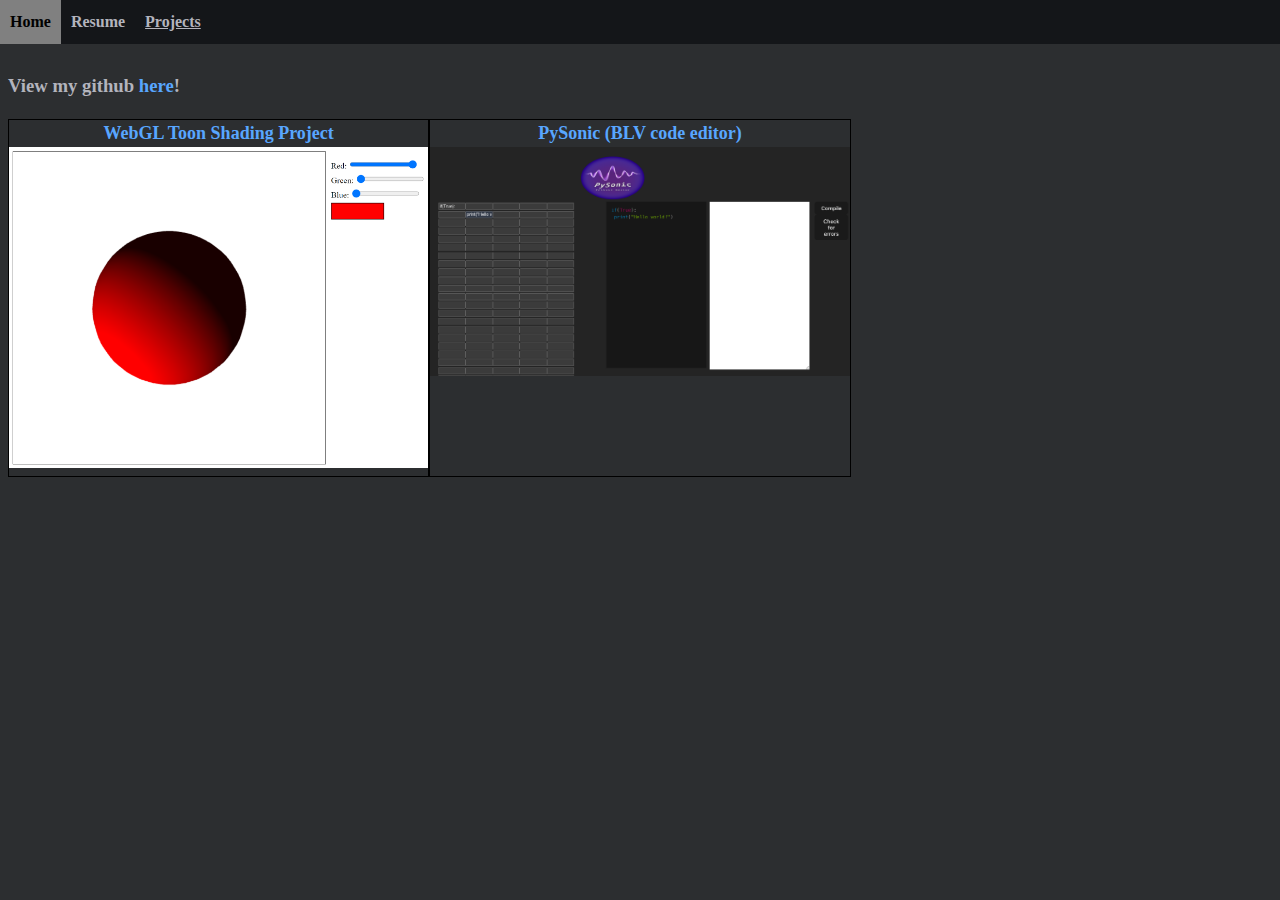
==== projects.html @ cb9e40db "added tab titles/favicons" ====
<!DOCTYPE html>

<html lang="en">
<meta charset="UTF-8">
<title>Carson Hellman - Projects</title>
<link type="image/png" sizes="16x16" rel="icon" href="./icons8-resume-website-16.png">
<meta name="viewport" content="width=device-width,initial-scale=1">
<link rel="stylesheet" href="web.css">

<nav>
<ul>
    <li><a href="./index.html">Home</a></li>
    <li><a href="./resume.html">Resume</a></li>
    <li><a class="selected" href="./projects.html">Projects</a></li>
</ul>
</nav>

<body>
    <h3>View my github <a href="https://github.com/carson-hellman">here</a>!</h3>
    <div class="grid">
        <div class="gridItem">
            <a href="./webglPproject.html">WebGL Toon Shading Project</a>
            <br>
            <img alt="Toon Shader Img" src="./toonImg.png">
        </div>
        <div class="gridItem">
            <a href="https://github.com/carson-hellman/PySonic">PySonic (BLV code editor)</a>
            <br>
            <img alt="PySonic Img" src="./PySonicImg.png">
        </div>
        <!--
        <div class="gridItem">
            <a href="https://carson-hellman.github.io/cs451/">Database Processing Class Projects</a>
            <br>
            <img alt="ER diagram Img" src="./databasesDiagram.png">
        </div>
        -->
    </div>
</body>

</html>
---- web.css ----
nav {
    position: fixed;
    top: 0px;
    left: 0px;
    background-color: rgb(20, 22, 25);
    overflow: hidden;
    width: 100%;
}

.selected {
    text-decoration: underline;
}

nav h3 {
    padding-left: 10px;
    color: black;
}

body {
    padding-top: 45px;
    color: rgb(179, 180, 189);
    background-color: rgb(44, 46, 48);
    line-height: 1.5;
}

ul {
    list-style-type: none;
    margin: 0;
    padding: 0;
    overflow: hidden;
  }

li {
    float: left;
}

li a {
    list-style-type: none;
    display: block;
    text-align: center;
    margin: 0;
    padding: 10px;
    text-decoration: none;
    color: rgb(179, 180, 189);
}

li a:hover {
    background-color: gray;
    color: black;
}

canvas {
    border: 1px solid black;
}

.controls {
    position: absolute;
    margin-left: 10px;
    display: inline-block;
}

.slider {
    margin-bottom: 10px;
}

#colorDisplay {
    width: 100px;
    height: 30px;
    border: 1px solid black;
    background-color: red;
}

.grid {
    display: grid;
    grid-template-columns: repeat(3,minmax(0, 1fr));
    row-gap: 50px;
    overflow: hidden;
    text-align: center;
    font-size: large;
}

.gridItem {
    position: relative;
    border: 0.5px solid black;
}

img {
    max-width: 100%;
    max-height: 100%;
}

.gridLink {
    margin-bottom: 0%;
}

.headshot {
    max-width: 25%;
    max-height: 20%;
    float: right;
}

a {
    color: rgb(88, 166, 255);
    font-weight: bold;
    text-decoration: none;
}

.smallPhoto {
    max-width: 30%;
    max-height: 10%;
}
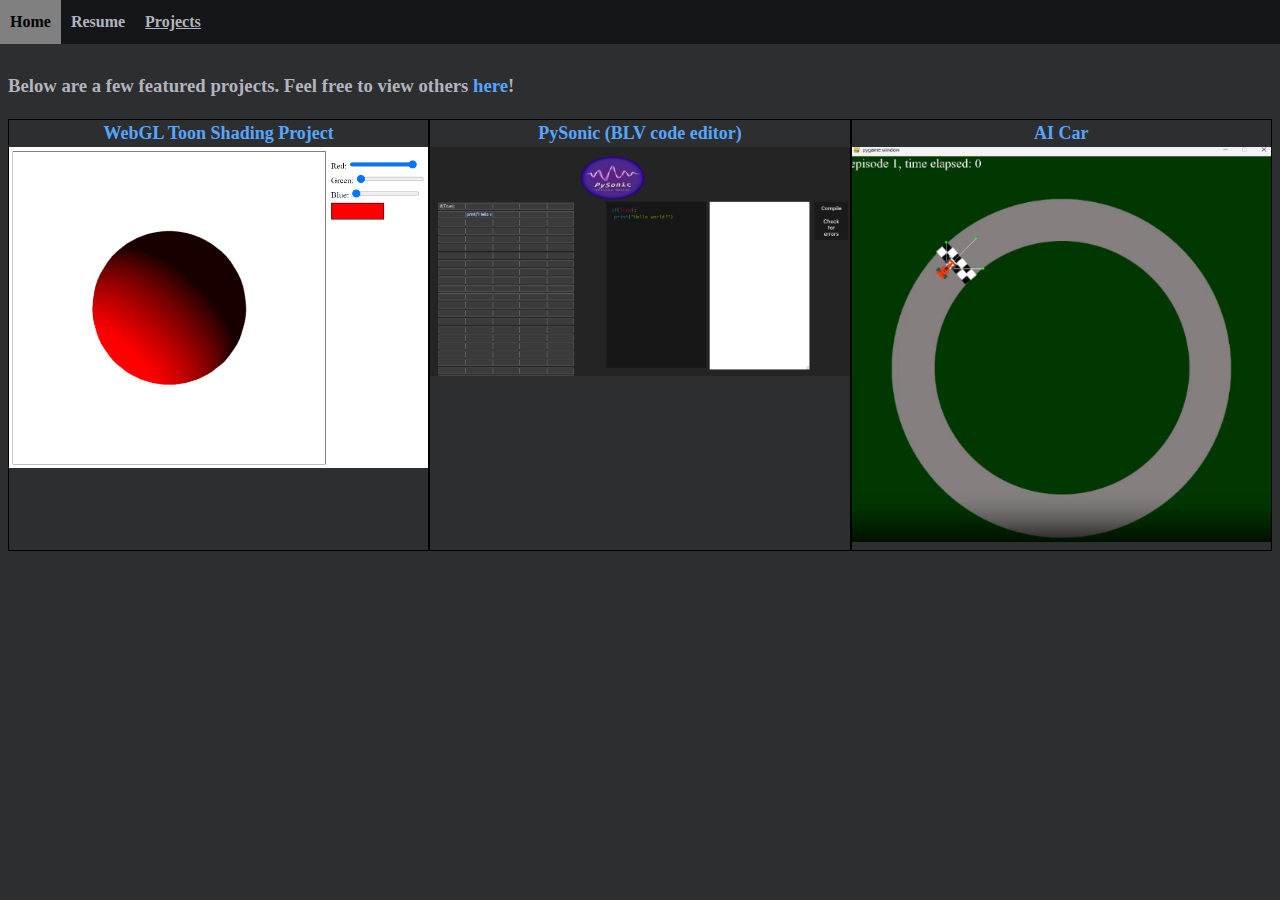
==== commit 0f803ec8: "updated projects page with AI project" ====
--- a/projects.html
+++ b/projects.html
@@ -16,7 +16,7 @@
 </nav>
 
 <body>
-    <h3>View my github <a href="https://github.com/carson-hellman">here</a>!</h3>
+    <h3>Below are a few featured projects. Feel free to view others <a href="https://github.com/carson-hellman">here</a>!</h3>
     <div class="grid">
         <div class="gridItem">
             <a href="./webglPproject.html">WebGL Toon Shading Project</a>
@@ -28,13 +28,11 @@
             <br>
             <img alt="PySonic Img" src="./PySonicImg.png">
         </div>
-        <!--
         <div class="gridItem">
-            <a href="https://carson-hellman.github.io/cs451/">Database Processing Class Projects</a>
+            <a href="https://github.com/carson-hellman/AI_car">AI Car</a>
             <br>
-            <img alt="ER diagram Img" src="./databasesDiagram.png">
+            <img alt="Car Preview Img" src="./preview_thumbnail.png">
         </div>
-        -->
     </div>
 </body>
 
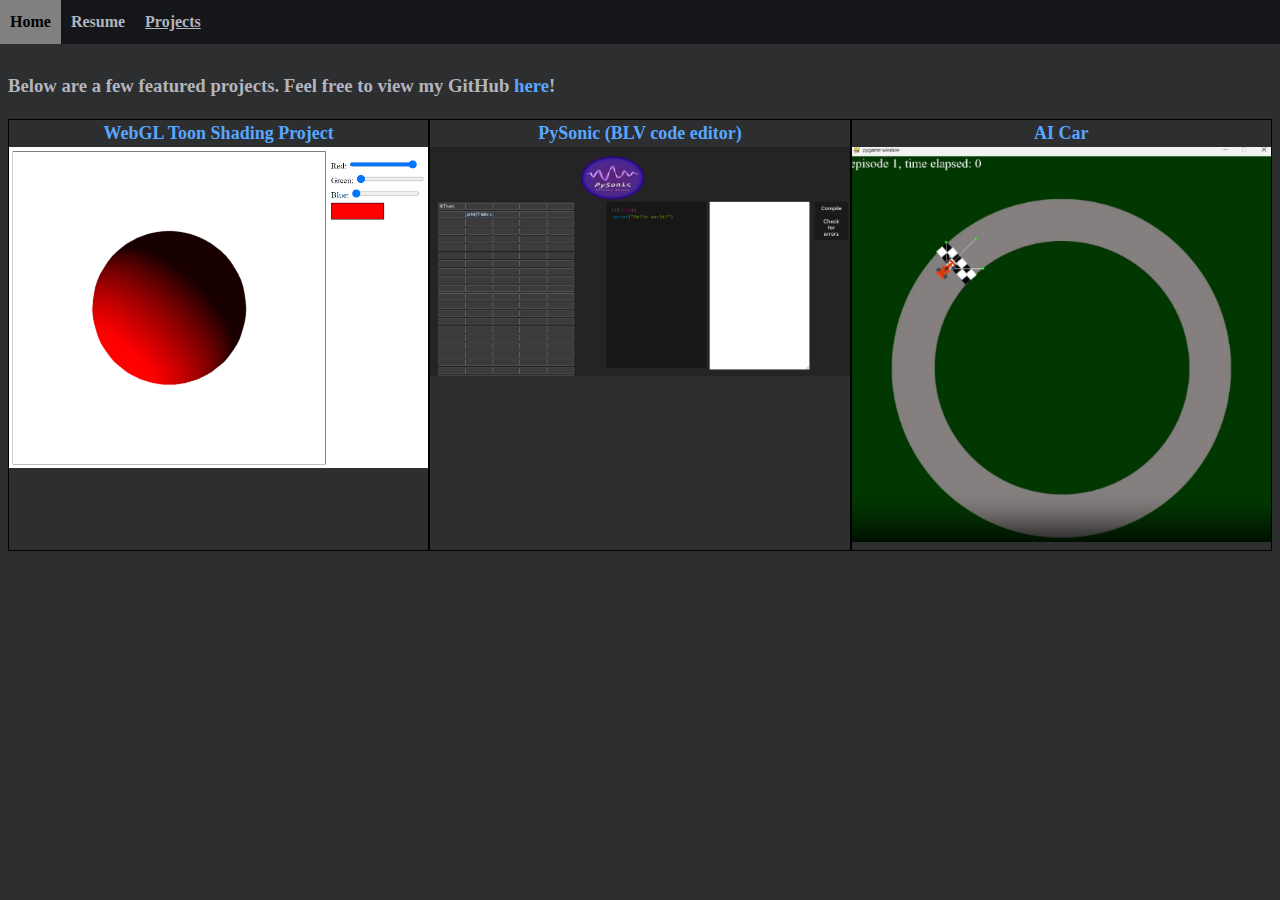
==== commit 2413a375: "Update projects.html" ====
--- a/projects.html
+++ b/projects.html
@@ -16,7 +16,7 @@
 </nav>
 
 <body>
-    <h3>Below are a few featured projects. Feel free to view others <a href="https://github.com/carson-hellman">here</a>!</h3>
+    <h3>Below are a few featured projects. Feel free to view my GitHub <a href="https://github.com/carson-hellman">here</a>!</h3>
     <div class="grid">
         <div class="gridItem">
             <a href="./webglPproject.html">WebGL Toon Shading Project</a>
@@ -36,4 +36,4 @@
     </div>
 </body>
 
-</html>+</html>
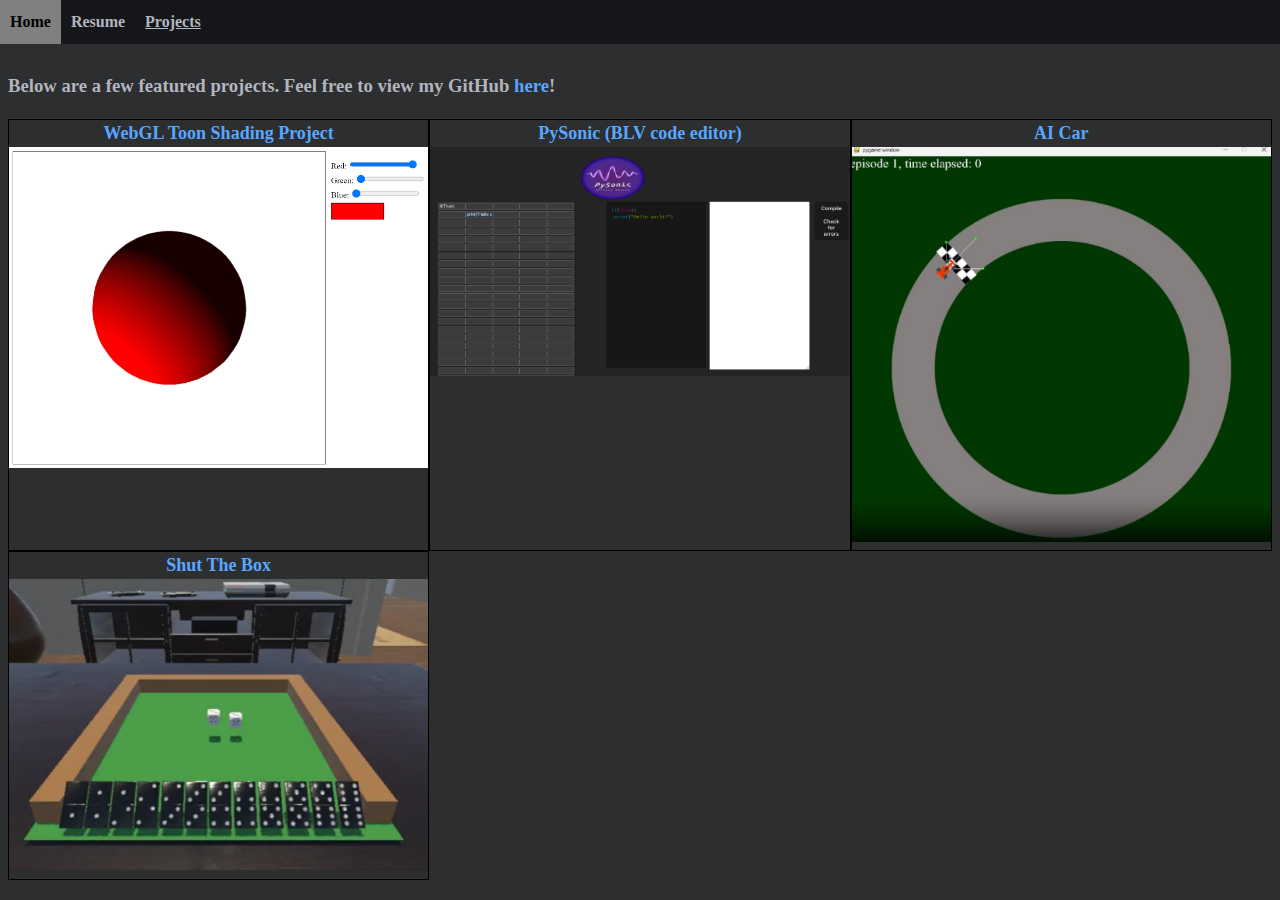
==== commit 5b3a98fb: "added new project: shut the box" ====
--- a/projects.html
+++ b/projects.html
@@ -33,6 +33,11 @@
             <br>
             <img alt="Car Preview Img" src="./preview_thumbnail.png">
         </div>
+        <div class="gridItem">
+            <a href="https://apps.apple.com/us/app/shut-the-box/id6677000074">Shut The Box</a>
+            <br>
+            <img alt="Shut The Box Preview Image" src="./ShutTheBoxImg.png">
+        </div> 
     </div>
 </body>
 
--- a/web.css
+++ b/web.css
@@ -73,7 +73,7 @@
 .grid {
     display: grid;
     grid-template-columns: repeat(3,minmax(0, 1fr));
-    row-gap: 50px;
+    row-gap: 0px;
     overflow: hidden;
     text-align: center;
     font-size: large;
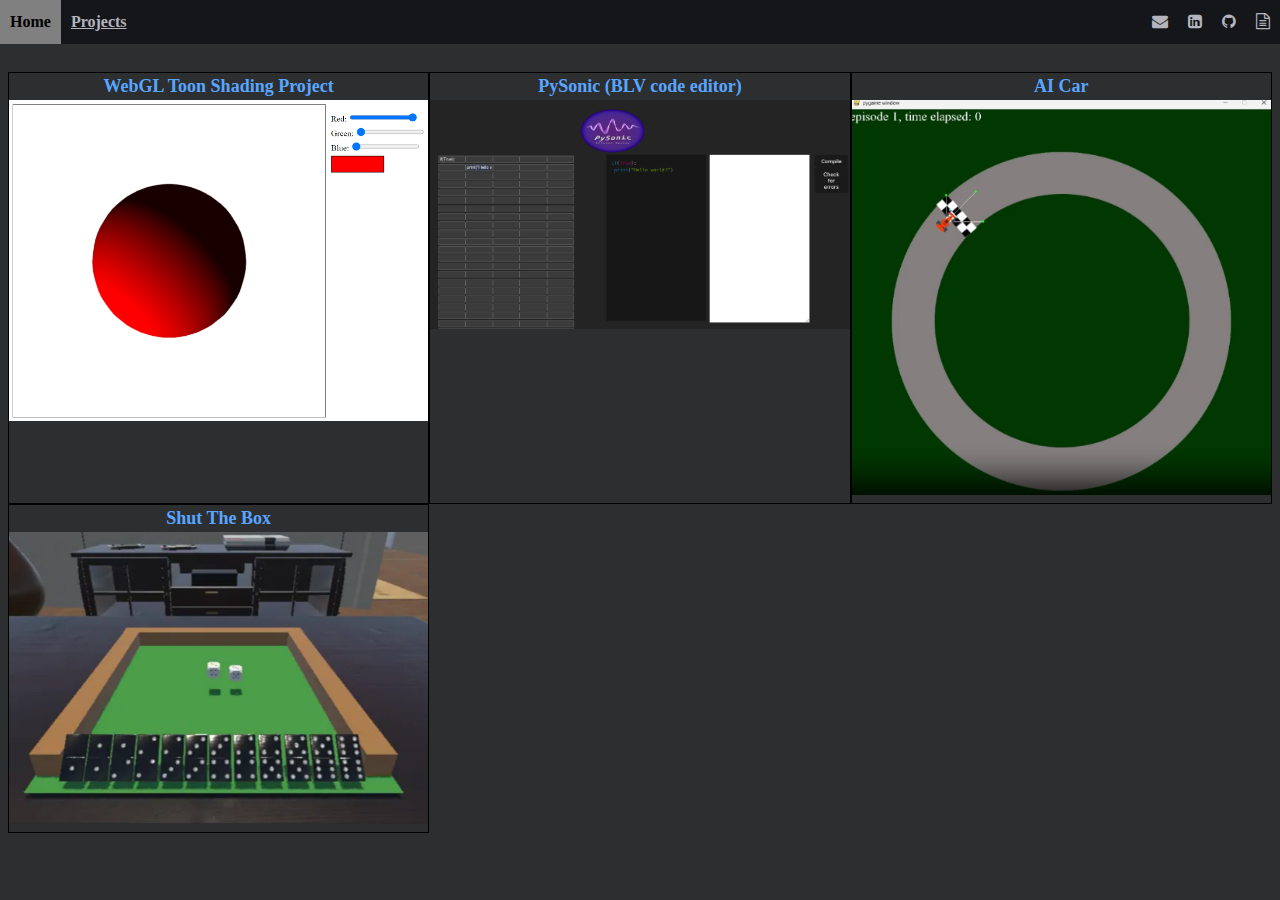
==== commit 45ff2393: "more visual updates" ====
--- a/projects.html
+++ b/projects.html
@@ -6,17 +6,22 @@
 <link type="image/png" sizes="16x16" rel="icon" href="./icons8-resume-website-16.png">
 <meta name="viewport" content="width=device-width,initial-scale=1">
 <link rel="stylesheet" href="web.css">
+<link rel="stylesheet" href="https://cdnjs.cloudflare.com/ajax/libs/font-awesome/4.7.0/css/font-awesome.min.css">
+
 
 <nav>
-<ul>
-    <li><a href="./index.html">Home</a></li>
-    <li><a href="./resume.html">Resume</a></li>
-    <li><a class="selected" href="./projects.html">Projects</a></li>
-</ul>
+    <ul>
+        <li><a href="./index.html">Home</a></li>
+        <li><a class="selected" href="./projects.html">Projects</a></li>
+        <li style="float: right;"><a href="./Carson_Hellman_Resume.pdf" download=""><i class="fa fa-file-text-o"></i></a></li>
+        <li style="float: right;"><a href="https://github.com/carson-hellman"><i class="fa fa-github"></i></a></li>
+        <li style="float: right;"><a href="https://www.linkedin.com/in/carson-hellman/"><i class="fa fa-linkedin-square"></i></a></li>
+        <li style="float: right;"><a href="mailto:carsonhellman@outlook.com"><i class="fa fa-envelope"></i></a></li>
+    </ul>
 </nav>
 
 <body>
-    <h3>Below are a few featured projects. Feel free to view my GitHub <a href="https://github.com/carson-hellman">here</a>!</h3>
+    <h3></h3>
     <div class="grid">
         <div class="gridItem">
             <a href="./webglPproject.html">WebGL Toon Shading Project</a>
--- a/web.css
+++ b/web.css
@@ -5,15 +5,11 @@
     background-color: rgb(20, 22, 25);
     overflow: hidden;
     width: 100%;
+    z-index: 99999;
 }
 
 .selected {
     text-decoration: underline;
-}
-
-nav h3 {
-    padding-left: 10px;
-    color: black;
 }
 
 body {
@@ -36,7 +32,7 @@
 
 li a {
     list-style-type: none;
-    display: block;
+    display: inline-block;
     text-align: center;
     margin: 0;
     padding: 10px;
@@ -94,9 +90,8 @@
 }
 
 .headshot {
-    max-width: 25%;
+    max-width: 50%;
     max-height: 20%;
-    float: right;
 }
 
 a {
@@ -108,4 +103,32 @@
 .smallPhoto {
     max-width: 30%;
     max-height: 10%;
-}+}
+
+.bio {
+    max-width: 50%;
+    display: block;
+    height: 100%;
+}
+
+.split {
+    height: 100%;
+    width: 50%;
+    position: fixed;
+    z-index: 1;
+    top: 8%;
+    overflow-x: hidden;
+  }
+
+.left {
+    left: 0%;
+}
+
+.right {
+    right: 0%;
+}
+
+.centered {
+    position: absolute;
+    text-align: center;
+  }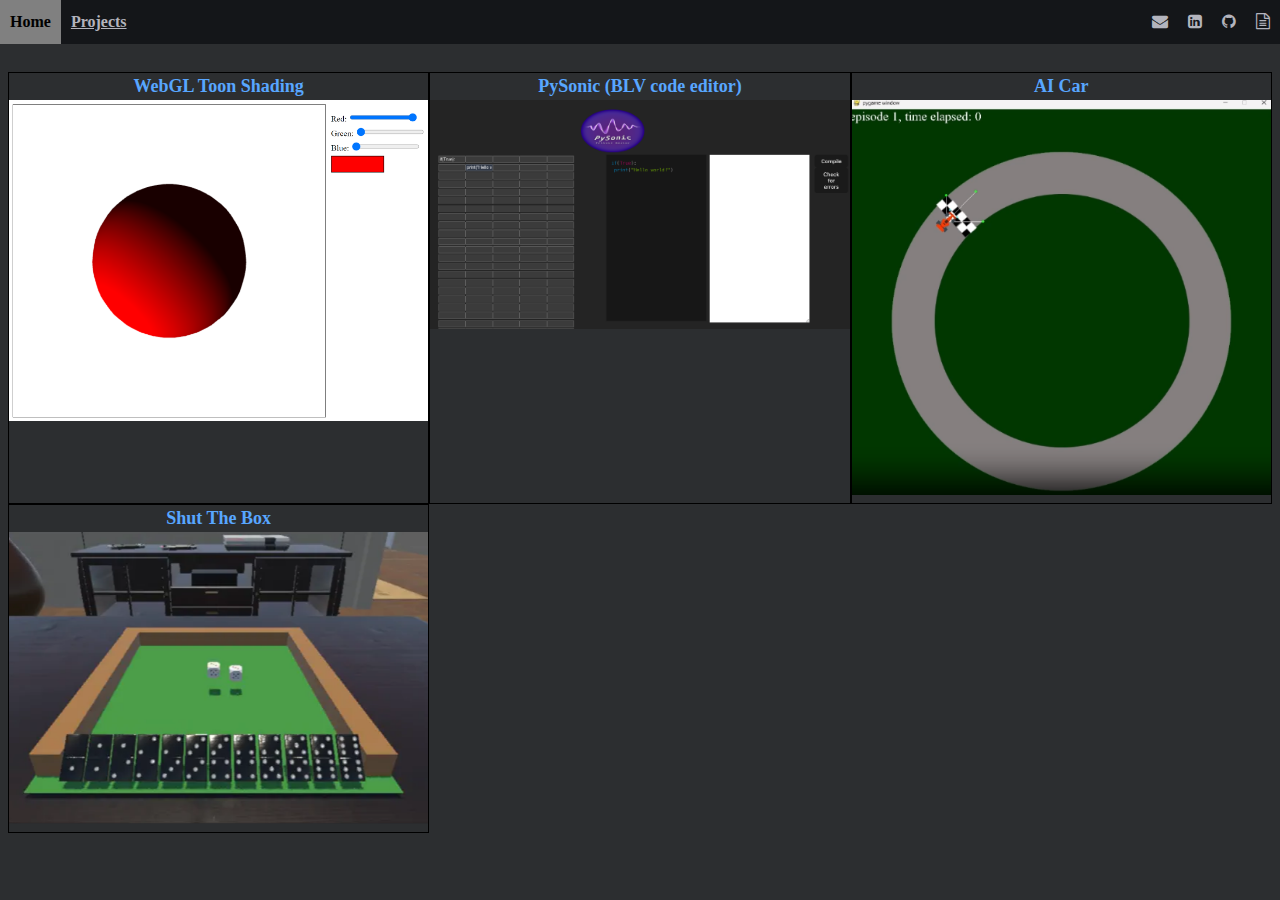
==== commit ba0cc714: "updated interactivity of project page with descriptions" ====
--- a/projects.html
+++ b/projects.html
@@ -24,24 +24,73 @@
     <h3></h3>
     <div class="grid">
         <div class="gridItem">
-            <a href="./webglPproject.html">WebGL Toon Shading Project</a>
+            <a href="./webglPproject.html">WebGL Toon Shading</a>
             <br>
             <img alt="Toon Shader Img" src="./toonImg.png">
+            <div class="gridItemPopUp">
+                <p>
+                    <br>
+                    Simple WebGl project to implement toon shading for fun.
+                    <br><br>
+                    Technolgy used:
+                    <br>
+                    WebGL
+                </p>
+            </div>
         </div>
         <div class="gridItem">
             <a href="https://github.com/carson-hellman/PySonic">PySonic (BLV code editor)</a>
             <br>
             <img alt="PySonic Img" src="./PySonicImg.png">
+            <div class="gridItemPopUp">
+                <p>
+                    <br>
+                    (University Group Project)
+                    <br><br>
+                    A web-based code editor for BLV (blind and low-vision) beginner programmers.
+                    <br><br>
+                    Technolgy used:
+                    <br>
+                    React<br>
+                    Node.js<br>
+                </p>
+            </div>
         </div>
         <div class="gridItem">
             <a href="https://github.com/carson-hellman/AI_car">AI Car</a>
             <br>
             <img alt="Car Preview Img" src="./preview_thumbnail.png">
+            <div class="gridItemPopUp">
+                <p>
+                    <br>
+                    I wanted to learn a little about AI,
+                    <br>
+                    so I built a neural network capable of driving a car around a track.
+                    <br><br>
+                    Technolgy used:
+                    <br>
+                    Python<br>
+                    Numpy<br>
+                    Pandas<br>
+                    Pygame<br>
+                </p>
+            </div>
         </div>
         <div class="gridItem">
-            <a href="https://apps.apple.com/us/app/shut-the-box/id6677000074">Shut The Box</a>
+            <a href="https://github.com/carson-hellman/ShutTheBox">Shut The Box</a>
             <br>
             <img alt="Shut The Box Preview Image" src="./ShutTheBoxImg.png">
+            <div class="gridItemPopUp">
+                <p>
+                    <br>
+                    Passion project to develop a mobile version of a board game my family likes to play.
+                    <br><br>
+                    Technolgy used:
+                    <br>
+                    Unity<br>
+                    C#<br>
+                </p>
+            </div>
         </div> 
     </div>
 </body>
--- a/web.css
+++ b/web.css
@@ -80,13 +80,41 @@
     border: 0.5px solid black;
 }
 
+.gridItem a {
+    position: absolute;
+    width: 100%;
+    height: 100%;
+    top: 0;
+    left: 0;
+    z-index: 2;
+}
+
+.gridItem:hover .gridItemPopUp{
+    visibility: visible;
+    border: 1px solid rgb(88, 166, 255);
+}
+
+.gridItem .gridItemPopUp{
+    visibility: hidden;
+    position: absolute;
+    width: 100%;
+    height: 100%;
+    top: 0;
+    left: 0;
+    z-index: 1;
+    background-color: rgb(20, 22, 25);
+    color: rgb(88, 166, 255);
+}
+
+.gridItem .gridItemPopUp p{
+    position: relative;
+    top: 25%;
+    z-index: 0;
+}
+
 img {
     max-width: 100%;
     max-height: 100%;
-}
-
-.gridLink {
-    margin-bottom: 0%;
 }
 
 .headshot {
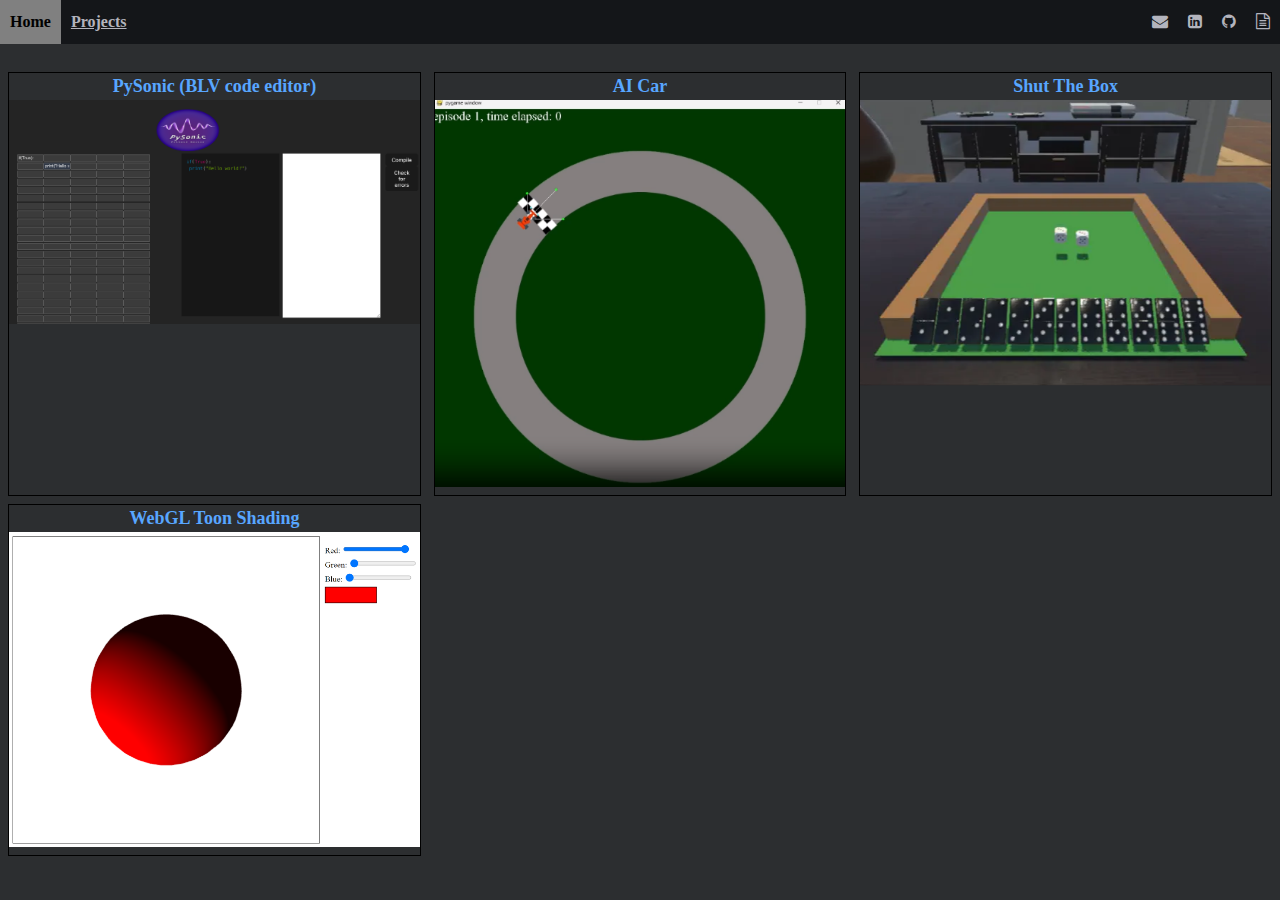
==== commit 3b4b386e: "updated project order and spacing" ====
--- a/projects.html
+++ b/projects.html
@@ -23,21 +23,6 @@
 <body>
     <h3></h3>
     <div class="grid">
-        <div class="gridItem">
-            <a href="./webglPproject.html">WebGL Toon Shading</a>
-            <br>
-            <img alt="Toon Shader Img" src="./toonImg.png">
-            <div class="gridItemPopUp">
-                <p>
-                    <br>
-                    Simple WebGl project to implement toon shading for fun.
-                    <br><br>
-                    Technolgy used:
-                    <br>
-                    WebGL
-                </p>
-            </div>
-        </div>
         <div class="gridItem">
             <a href="https://github.com/carson-hellman/PySonic">PySonic (BLV code editor)</a>
             <br>
@@ -91,8 +76,24 @@
                     C#<br>
                 </p>
             </div>
+        </div>
+        <div class="gridItem">
+            <a href="./webglPproject.html">WebGL Toon Shading</a>
+            <br>
+            <img alt="Toon Shader Img" src="./toonImg.png">
+            <div class="gridItemPopUp">
+                <p>
+                    <br>
+                    Simple WebGl project to implement toon shading for fun.
+                    <br><br>
+                    Technolgy used:
+                    <br>
+                    WebGL<br>
+                    JavaScript<br>
+                    HTML<br>
+                </p>
+            </div>
         </div> 
     </div>
 </body>
-
 </html>
--- a/web.css
+++ b/web.css
@@ -17,6 +17,7 @@
     color: rgb(179, 180, 189);
     background-color: rgb(44, 46, 48);
     line-height: 1.5;
+    margin-bottom: 2%;
 }
 
 ul {
@@ -69,8 +70,8 @@
 .grid {
     display: grid;
     grid-template-columns: repeat(3,minmax(0, 1fr));
-    row-gap: 0px;
-    overflow: hidden;
+    row-gap: 1%;
+    column-gap: 1%;
     text-align: center;
     font-size: large;
 }
@@ -104,11 +105,12 @@
     z-index: 1;
     background-color: rgb(20, 22, 25);
     color: rgb(88, 166, 255);
+    overflow: hidden;
 }
 
 .gridItem .gridItemPopUp p{
     position: relative;
-    top: 25%;
+    top: 20%;
     z-index: 0;
 }
 
